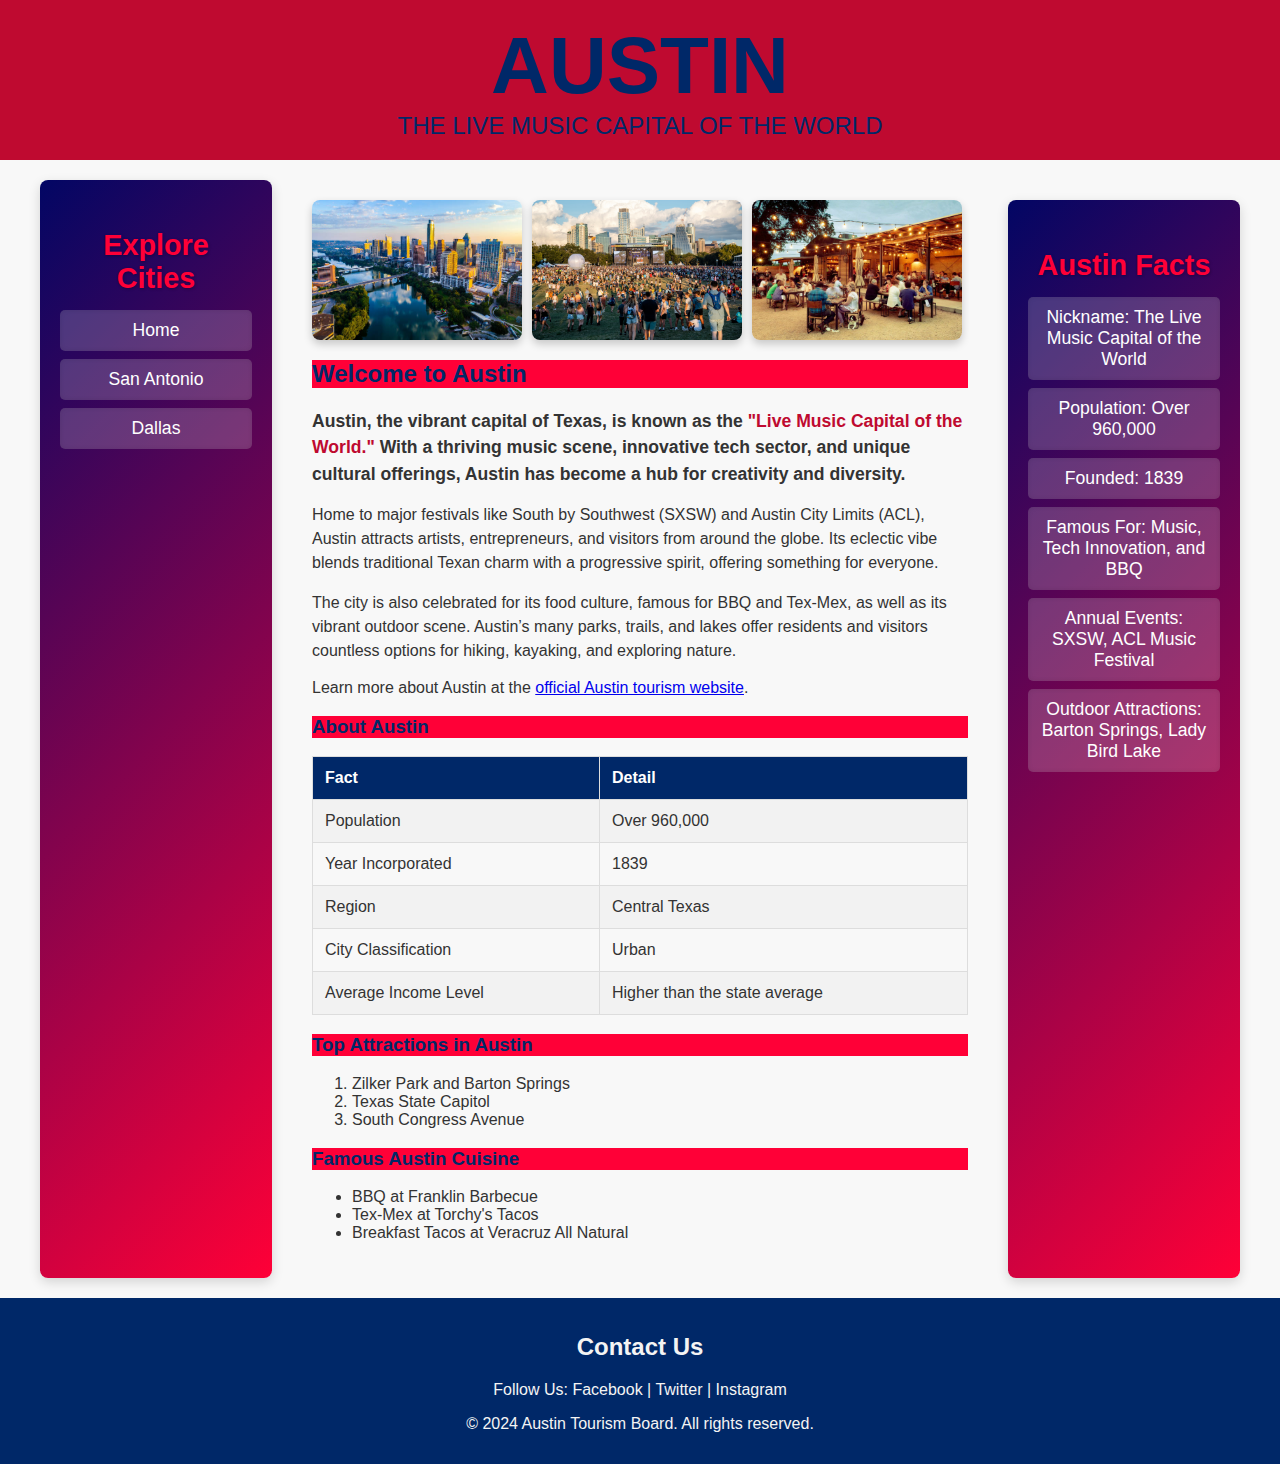
==== austin.html @ 8ab3de41 "Add files via upload" ====
<!DOCTYPE html>
<html lang="en">

<head>
    <meta charset="UTF-8">
    <meta name="viewport" content="width=device-width, initial-scale=1.0">
    <title>Austin</title>
    <link href="styles.css" rel="stylesheet">
</head>

<body>

    <header id="main-header">
        <h1>Austin</h1>
        <p>The Live Music Capital of the World</p>
    </header>

    <div class="layout">
        <!-- Navigation Section -->
        <nav class="explore-cities">
            <h3>Explore Cities</h3>
            <ul>
                <li><a href="index.html" target="_blank">Home</a></li>
                <li><a href="san-antonio.html" target="_blank">San Antonio</a></li>
                <li><a href="dallas.html" target="_blank">Dallas</a></li>
            </ul>
        </nav>

        <!-- Main Section with Images -->
        <main class="main-content">
            <!-- Image Gallery -->
            <div class="image-gallery">
                <img src="images/austinskyline.jpeg" alt="Austin Skyline">
                <img src="images/austin-live-music.jpg" alt="Austin Live Music">
                <img src="images/austin-food.jpg" alt="Austin Food Scene">
            </div>

            <h2>Welcome to Austin</h2>
            <p class="intro-text">Austin, the vibrant capital of Texas, is known as the <strong>"Live Music Capital of
                    the World."</strong> With a thriving music scene, innovative tech sector, and unique cultural
                offerings, Austin has become a hub for creativity and diversity.</p>

            <p class="intro-text">Home to major festivals like South by Southwest (SXSW) and Austin City Limits (ACL),
                Austin attracts artists, entrepreneurs, and visitors from around the globe. Its eclectic vibe blends
                traditional Texan charm with a progressive spirit, offering something for everyone.</p>

            <p class="intro-text">The city is also celebrated for its food culture, famous for BBQ and Tex-Mex, as well
                as its vibrant outdoor scene. Austin’s many parks, trails, and lakes offer residents and visitors
                countless options for hiking, kayaking, and exploring nature.</p>

            <!-- External Link -->
            <p>Learn more about Austin at the <a href="https://www.austintexas.org/" target="_blank">official Austin
                    tourism website</a>.</p>

            <!-- City Information Table -->
            <h3>About Austin</h3>
            <table>
                <tr>
                    <th>Fact</th>
                    <th>Detail</th>
                </tr>
                <tr>
                    <td>Population</td>
                    <td>Over 960,000</td>
                </tr>
                <tr>
                    <td>Year Incorporated</td>
                    <td>1839</td>
                </tr>
                <tr>
                    <td>Region</td>
                    <td>Central Texas</td>
                </tr>
                <tr>
                    <td>City Classification</td>
                    <td>Urban</td>
                </tr>
                <tr>
                    <td>Average Income Level</td>
                    <td>Higher than the state average</td>
                </tr>
            </table>

            <!-- Top Attractions in Austin -->
            <h3>Top Attractions in Austin</h3>
            <ol>
                <li>Zilker Park and Barton Springs</li>
                <li>Texas State Capitol</li>
                <li>South Congress Avenue</li>
            </ol>

            <!-- Famous Austin Cuisine -->
            <h3>Famous Austin Cuisine</h3>
            <ul>
                <li>BBQ at Franklin Barbecue</li>
                <li>Tex-Mex at Torchy's Tacos</li>
                <li>Breakfast Tacos at Veracruz All Natural</li>
            </ul>
        </main>

        <!-- Austin Facts Section -->
        <aside class="texas-facts">
            <h3>Austin Facts</h3>
            <ul>
                <li>Nickname: The Live Music Capital of the World</li>
                <li>Population: Over 960,000</li>
                <li>Founded: 1839</li>
                <li>Famous For: Music, Tech Innovation, and BBQ</li>
                <li>Annual Events: SXSW, ACL Music Festival</li>
                <li>Outdoor Attractions: Barton Springs, Lady Bird Lake</li>
            </ul>
        </aside>
    </div>

    <footer>
        <h2><a href="form.html" target="_blank">Contact Us</a></h2>
        <p>Follow Us:
            <a href="https://facebook.com" target="_blank">Facebook</a> |
            <a href="https://twitter.com" target="_blank">Twitter</a> |
            <a href="https://instagram.com" target="_blank">Instagram</a>
        </p>
        <p>© 2024 Austin Tourism Board. All rights reserved.</p>
    </footer>

</body>

</html>
---- styles.css ----
/* Global Font Declaration */
body {
    font-family: Arial, sans-serif;
    background-color: #f8f8f8;
    color: #333;
    margin: 0;
    padding: 0;
}

main h2 {
    color: #002868;
    font-size: largest;
    background-color: #ff0037;
}

main h3 {
    color: #002868;
    font-size: largest;
    background-color: #ff0037;
}

/* Header */
#main-header {
    background-color: #bf0a30;
    color: white;
    text-align: center;
    padding: 20px;
    position: relative;
}

header h1 {
    font-size: 5em;
    margin: 0;
    text-transform: uppercase;
    color: #002868;
}

header p {
    font-size: 1.5em;
    margin: 0;
    text-transform: uppercase;
    color: #002868;
}

/* Layout */
.layout {
    display: grid;
    grid-template-areas:
        "nav main aside";
    grid-template-columns: 1fr 3fr 1fr;
    gap: 20px;
    max-width: 1200px;
    margin: auto;
    padding: 20px;
}

.welcometotexas {
    color: #002868;
    font-size: largest;
    background-color: #ff0037;
}

/* Fancy Navigation (Explore Cities) */
.explore-cities {
    grid-area: nav;
    background: linear-gradient(135deg, #020664, #ff0037);
    color: rgb(255, 207, 207);
    padding: 20px;
    border-radius: 8px;
    box-shadow: 0 4px 12px rgba(0, 0, 0, 0.15);
    text-align: center;
}

.explore-cities h3 {
    font-size: 1.8em;
    margin-bottom: 15px;
    color: #ff0037;
    text-shadow: 1px 1px 3px rgba(0, 0, 0, 0.3);
}

.explore-cities ul {
    list-style-type: none;
    padding: 0;
    margin: 0;
}

.explore-cities ul li {
    background: rgba(255, 255, 255, 0.2);
    padding: 10px;
    margin: 8px 0;
    border-radius: 5px;
    box-shadow: inset 0 0 5px rgba(0, 0, 0, 0.1);
}

.explore-cities ul li:hover {
    background: rgba(255, 255, 255, 0.3);
    transition: background 0.3s ease;
}

.explore-cities ul li a {
    color: white;
    text-decoration: none;
    font-size: 1.1em;
}

.explore-cities ul li a:hover {
    text-decoration: underline;
}

/* Main Content */
.main-content {
    grid-area: main;
    padding: 20px;
}

.intro-text {
    margin-bottom: 15px;
}

/* Hover Effect for Links */
a:hover {
    color: #bf0a30;
}

/* Image Gallery */
.image-gallery {
    display: flex;
    gap: 10px;
    margin-bottom: 20px;
}

.image-gallery img {
    width: 32%;
    border-radius: 8px;
    box-shadow: 0 4px 8px rgba(0, 0, 0, 0.2);
}

/* Styled Table */
table {
    width: 100%;
    border-collapse: collapse;
    margin-top: 15px;
    margin-bottom: 15px;
}

th,
td {
    padding: 12px;
    text-align: left;
    border: 1px solid #ddd;
}

th {
    background-color: #002868;
    color: white;
}

tr:nth-child(even) {
    background-color: #f2f2f2;
}

tr:hover {
    background-color: #ddd;
}

/* Fancy Texas Facts Styling */
.texas-facts {
    grid-area: aside;
    background: linear-gradient(135deg, #020664, #ff0037);
    color: rgb(255, 255, 255);
    padding: 20px;
    border-radius: 8px;
    box-shadow: 0 4px 12px rgba(0, 0, 0, 0.15);
    margin-top: 20px;
    text-align: center;
}

.texas-facts h3 {
    font-size: 1.8em;
    margin-bottom: 15px;
    color: #ff0037;
    text-shadow: 1px 1px 3px rgba(0, 0, 0, 0.3);
}

.texas-facts ul {
    list-style-type: none;
    padding: 0;
    font-size: 1.1em;
    margin: 0;
}

.texas-facts ul li {
    background: rgba(255, 255, 255, 0.2);
    padding: 10px;
    margin: 8px 0;
    border-radius: 5px;
    box-shadow: inset 0 0 5px rgba(0, 0, 0, 0.1);
}

.texas-facts ul li:hover {
    background: rgba(255, 255, 255, 0.3);
    transition: background 0.3s ease;
}

/* Footer */
footer {
    background-color: #002868;
    color: white;
    text-align: center;
    padding: 15px;
}

footer p,
footer a {
    color: #f4f4f4;
    text-decoration: none;
}

footer a:hover {
    text-decoration: underline;
}

/* Refined Intro Text Styling */
.intro-text {
    margin-bottom: 10px;
    line-height: 1.5;
    font-size: 1em;
}

.intro-text strong {
    color: #bf0a30;
    /* Texas theme color */
    font-weight: bold;
}

.intro-text em {
    color: #002868;
    /* Complementary color for emphasis */
    font-style: italic;
}

.intro-text:first-of-type {
    font-size: 1.1em;
    font-weight: bold;
}

/* Form Styling */
form {
    display: flex;
    flex-direction: column;
    gap: 15px;
    max-width: 400px;
    margin-top: 20px;
}

label {
    font-weight: bold;
}

input[type="text"],
input[type="email"],
textarea {
    padding: 8px;
    border: 1px solid #ccc;
    border-radius: 5px;
    font-size: 1em;
    width: 100%;
    box-sizing: border-box;
}

textarea {
    resize: vertical;
}

button[type="submit"] {
    padding: 10px;
    background-color: #bf0a30;
    color: white;
    border: none;
    border-radius: 5px;
    font-size: 1.1em;
    cursor: pointer;
}

button[type="submit"]:hover {
    background-color: #a00c29;
}
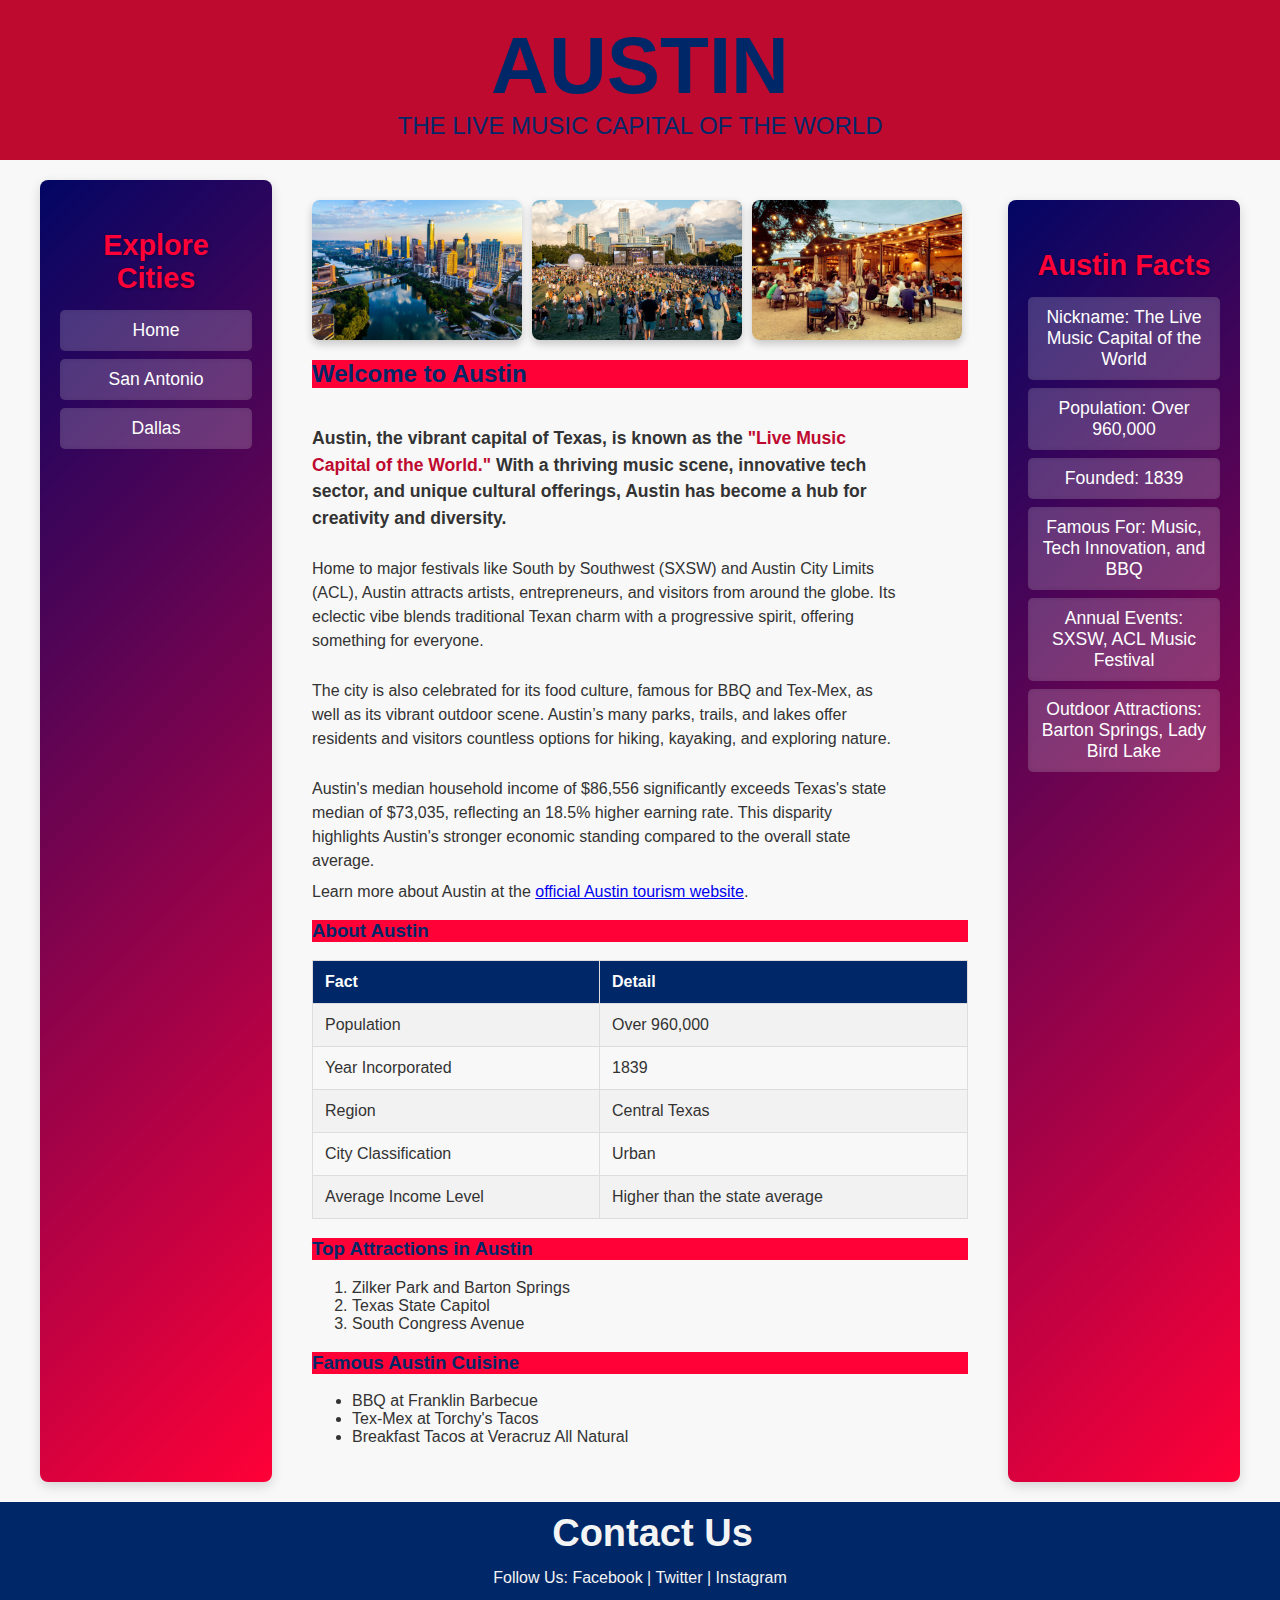
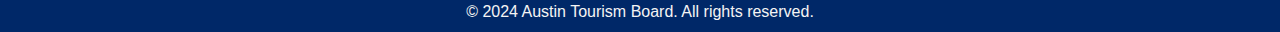
==== commit d510d398: "Update austin.html" ====
--- a/austin.html
+++ b/austin.html
@@ -26,33 +26,40 @@
             </ul>
         </nav>
 
-        <!-- Main Section with Images -->
+
         <main class="main-content">
-            <!-- Image Gallery -->
-            <div class="image-gallery">
-                <img src="images/austinskyline.jpeg" alt="Austin Skyline">
-                <img src="images/austin-live-music.jpg" alt="Austin Live Music">
-                <img src="images/austin-food.jpg" alt="Austin Food Scene">
-            </div>
+            <section>
+                <div class="image-gallery">
+                    <img src="images/austinskyline.jpeg" alt="Austin Skyline">
+                    <img src="images/austin-live-music.jpg" alt="Austin Live Music">
+                    <img src="images/austin-food.jpg" alt="Austin Food Scene">
+                </div>
 
-            <h2>Welcome to Austin</h2>
-            <p class="intro-text">Austin, the vibrant capital of Texas, is known as the <strong>"Live Music Capital of
-                    the World."</strong> With a thriving music scene, innovative tech sector, and unique cultural
-                offerings, Austin has become a hub for creativity and diversity.</p>
+                <h2>Welcome to Austin</h2>
+                <p class="intro-text">Austin, the vibrant capital of Texas, is known as the <strong>"Live Music Capital
+                        of
+                        the World."</strong> With a thriving music scene, innovative tech sector, and unique cultural
+                    offerings, Austin has become a hub for creativity and diversity.</p>
 
-            <p class="intro-text">Home to major festivals like South by Southwest (SXSW) and Austin City Limits (ACL),
-                Austin attracts artists, entrepreneurs, and visitors from around the globe. Its eclectic vibe blends
-                traditional Texan charm with a progressive spirit, offering something for everyone.</p>
+                <p class="intro-text">Home to major festivals like South by Southwest (SXSW) and Austin City Limits
+                    (ACL),
+                    Austin attracts artists, entrepreneurs, and visitors from around the globe. Its eclectic vibe blends
+                    traditional Texan charm with a progressive spirit, offering something for everyone.</p>
 
-            <p class="intro-text">The city is also celebrated for its food culture, famous for BBQ and Tex-Mex, as well
-                as its vibrant outdoor scene. Austin’s many parks, trails, and lakes offer residents and visitors
-                countless options for hiking, kayaking, and exploring nature.</p>
+                <p class="intro-text">The city is also celebrated for its food culture, famous for BBQ and Tex-Mex, as
+                    well
+                    as its vibrant outdoor scene. Austin’s many parks, trails, and lakes offer residents and visitors
+                    countless options for hiking, kayaking, and exploring nature.</p>
 
-            <!-- External Link -->
-            <p>Learn more about Austin at the <a href="https://www.austintexas.org/" target="_blank">official Austin
-                    tourism website</a>.</p>
+                <p class="intro-text">Austin's median household income of $86,556 significantly exceeds Texas's state
+                    median of $73,035, reflecting an 18.5% higher earning rate. This disparity highlights Austin's
+                    stronger economic standing compared to the overall state average.</p>
 
-            <!-- City Information Table -->
+                <!-- External Link -->
+                <p>Learn more about Austin at the <a href="https://www.austintexas.org/" target="_blank">official Austin
+                        tourism website</a>.</p>
+            </section>
+
             <h3>About Austin</h3>
             <table>
                 <tr>
@@ -114,6 +121,8 @@
 
     <footer>
         <h2><a href="form.html" target="_blank">Contact Us</a></h2>
+        <br>
+        <br>
         <p>Follow Us:
             <a href="https://facebook.com" target="_blank">Facebook</a> |
             <a href="https://twitter.com" target="_blank">Twitter</a> |
@@ -124,4 +133,4 @@
 
 </body>
 
-</html>+</html>
--- a/styles.css
+++ b/styles.css
@@ -17,6 +17,7 @@
     color: #002868;
     font-size: largest;
     background-color: #ff0037;
+
 }
 
 /* Header */
@@ -204,12 +205,24 @@
 
 /* Footer */
 footer {
+    position: relative;
+    height: 100px;
+    padding: 20px;
     background-color: #002868;
     color: white;
     text-align: center;
     padding: 15px;
 }
 
+footer h2 {
+    position: absolute;
+    top: 10px;
+    right: 5px;
+    left: 30px;
+    margin: 0;
+    font-size: 38px;
+}
+
 footer p,
 footer a {
     color: #f4f4f4;
@@ -220,12 +233,18 @@
     text-decoration: underline;
 }
 
-/* Refined Intro Text Styling */
 .intro-text {
     margin-bottom: 10px;
     line-height: 1.5;
     font-size: 1em;
-}
+    float: left;
+    width: 89%;
+}
+
+.intro-text+* {
+    clear: both;
+}
+
 
 .intro-text strong {
     color: #bf0a30;
@@ -235,7 +254,6 @@
 
 .intro-text em {
     color: #002868;
-    /* Complementary color for emphasis */
     font-style: italic;
 }
 
@@ -275,7 +293,7 @@
 button[type="submit"] {
     padding: 10px;
     background-color: #bf0a30;
-    color: white;
+    color: rgb(248, 245, 245);
     border: none;
     border-radius: 5px;
     font-size: 1.1em;
@@ -284,4 +302,4 @@
 
 button[type="submit"]:hover {
     background-color: #a00c29;
-}+}
